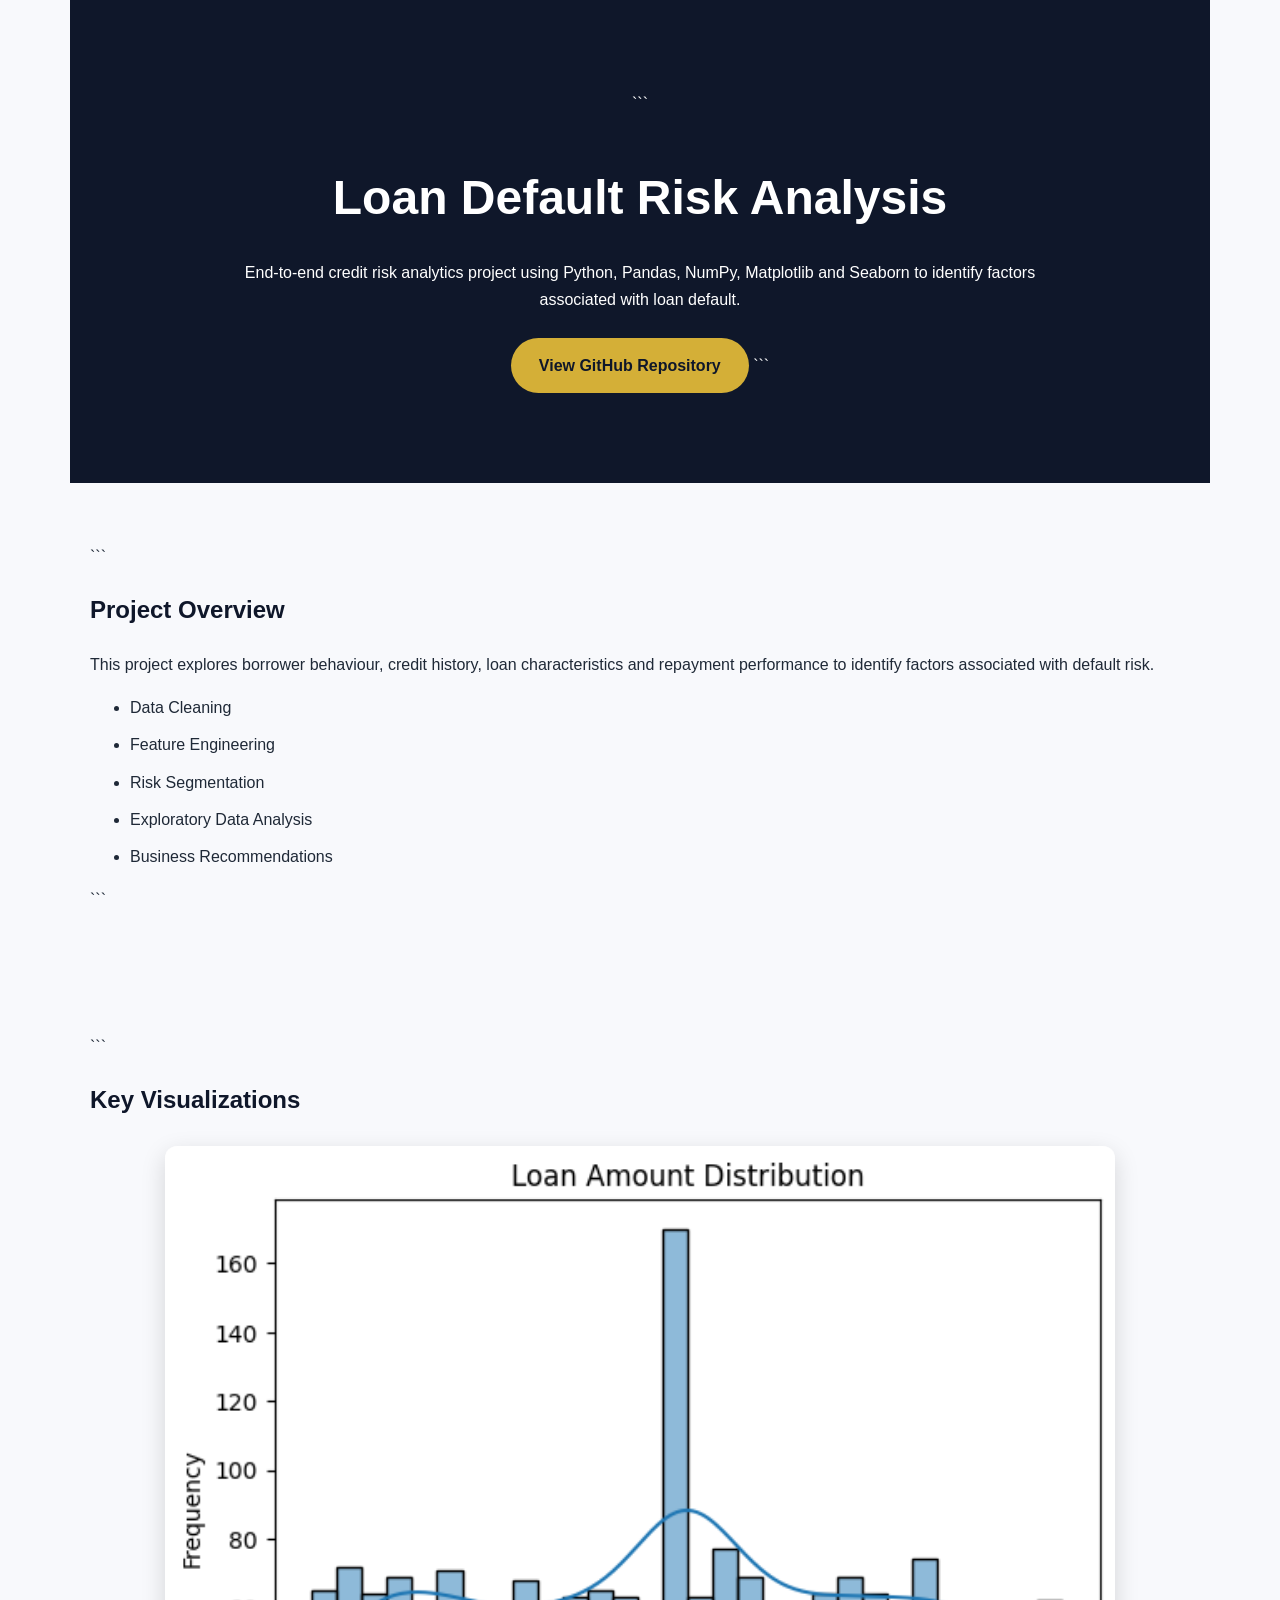
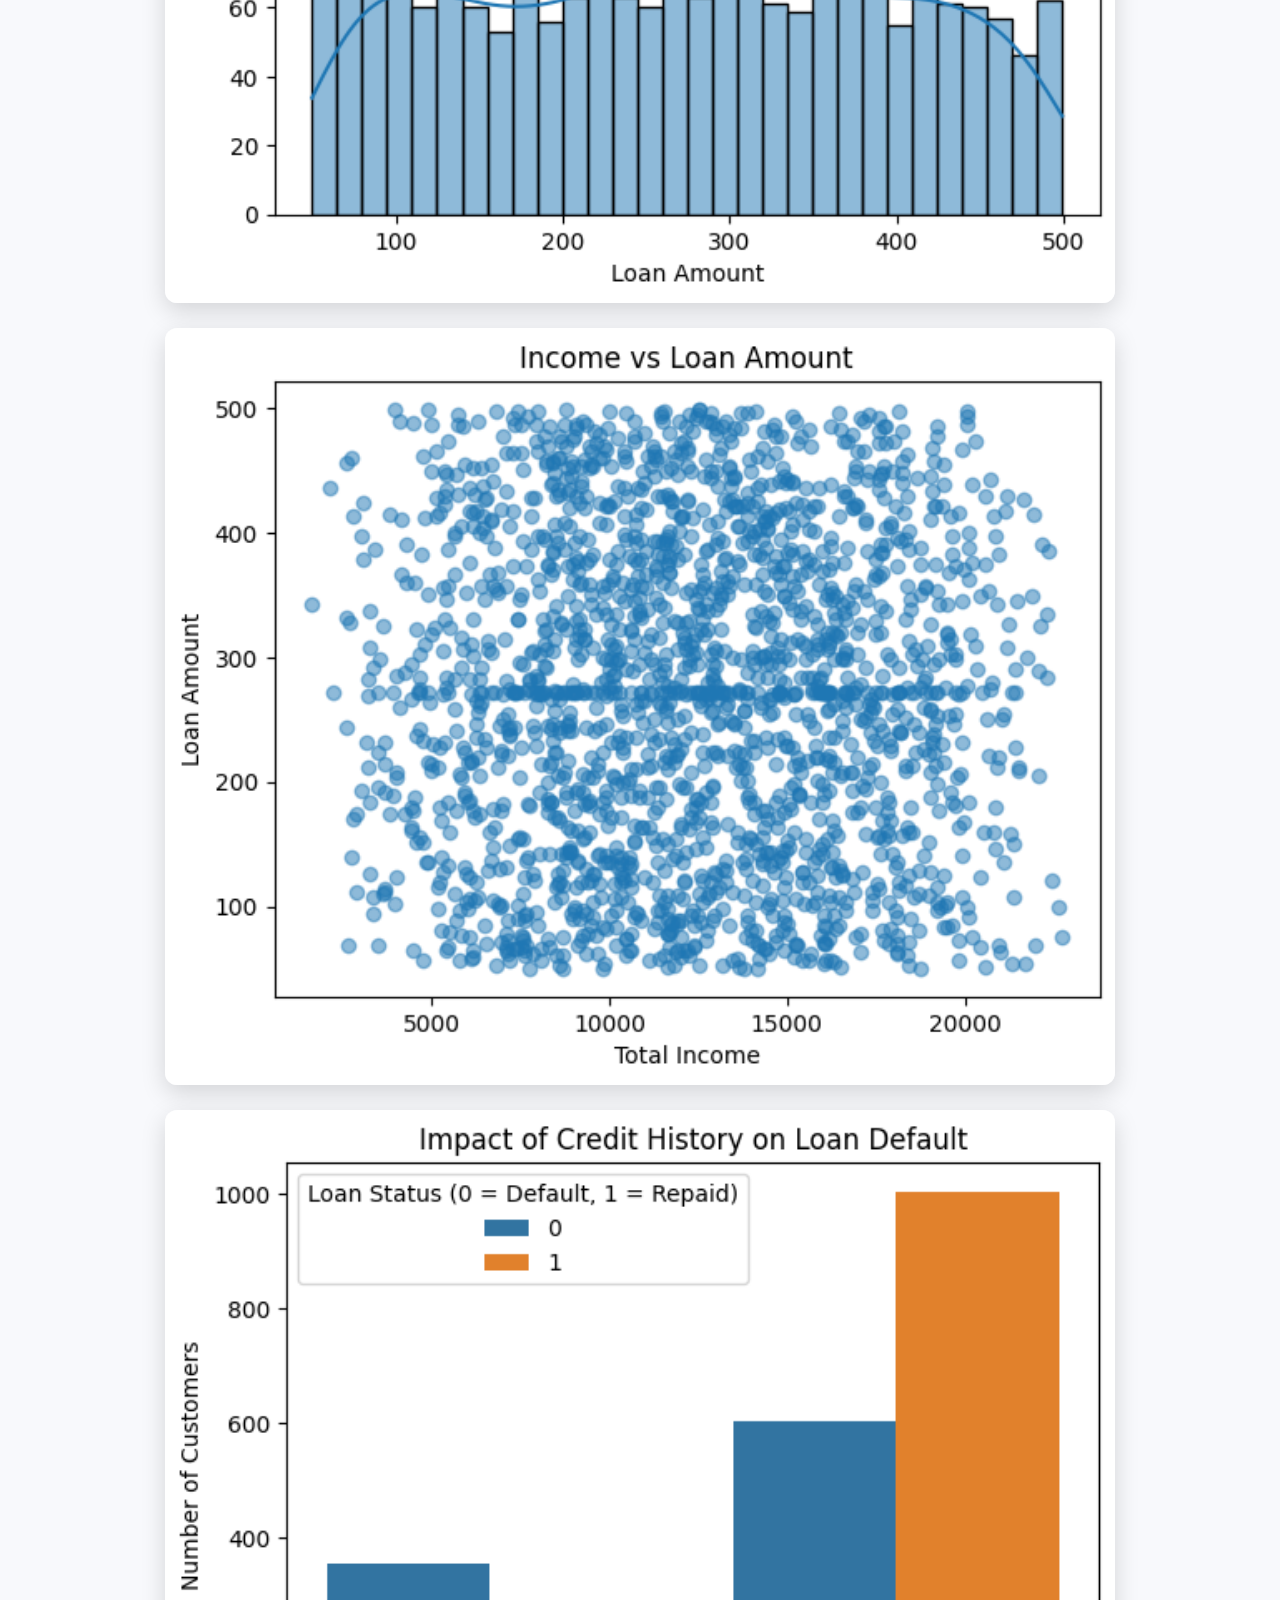
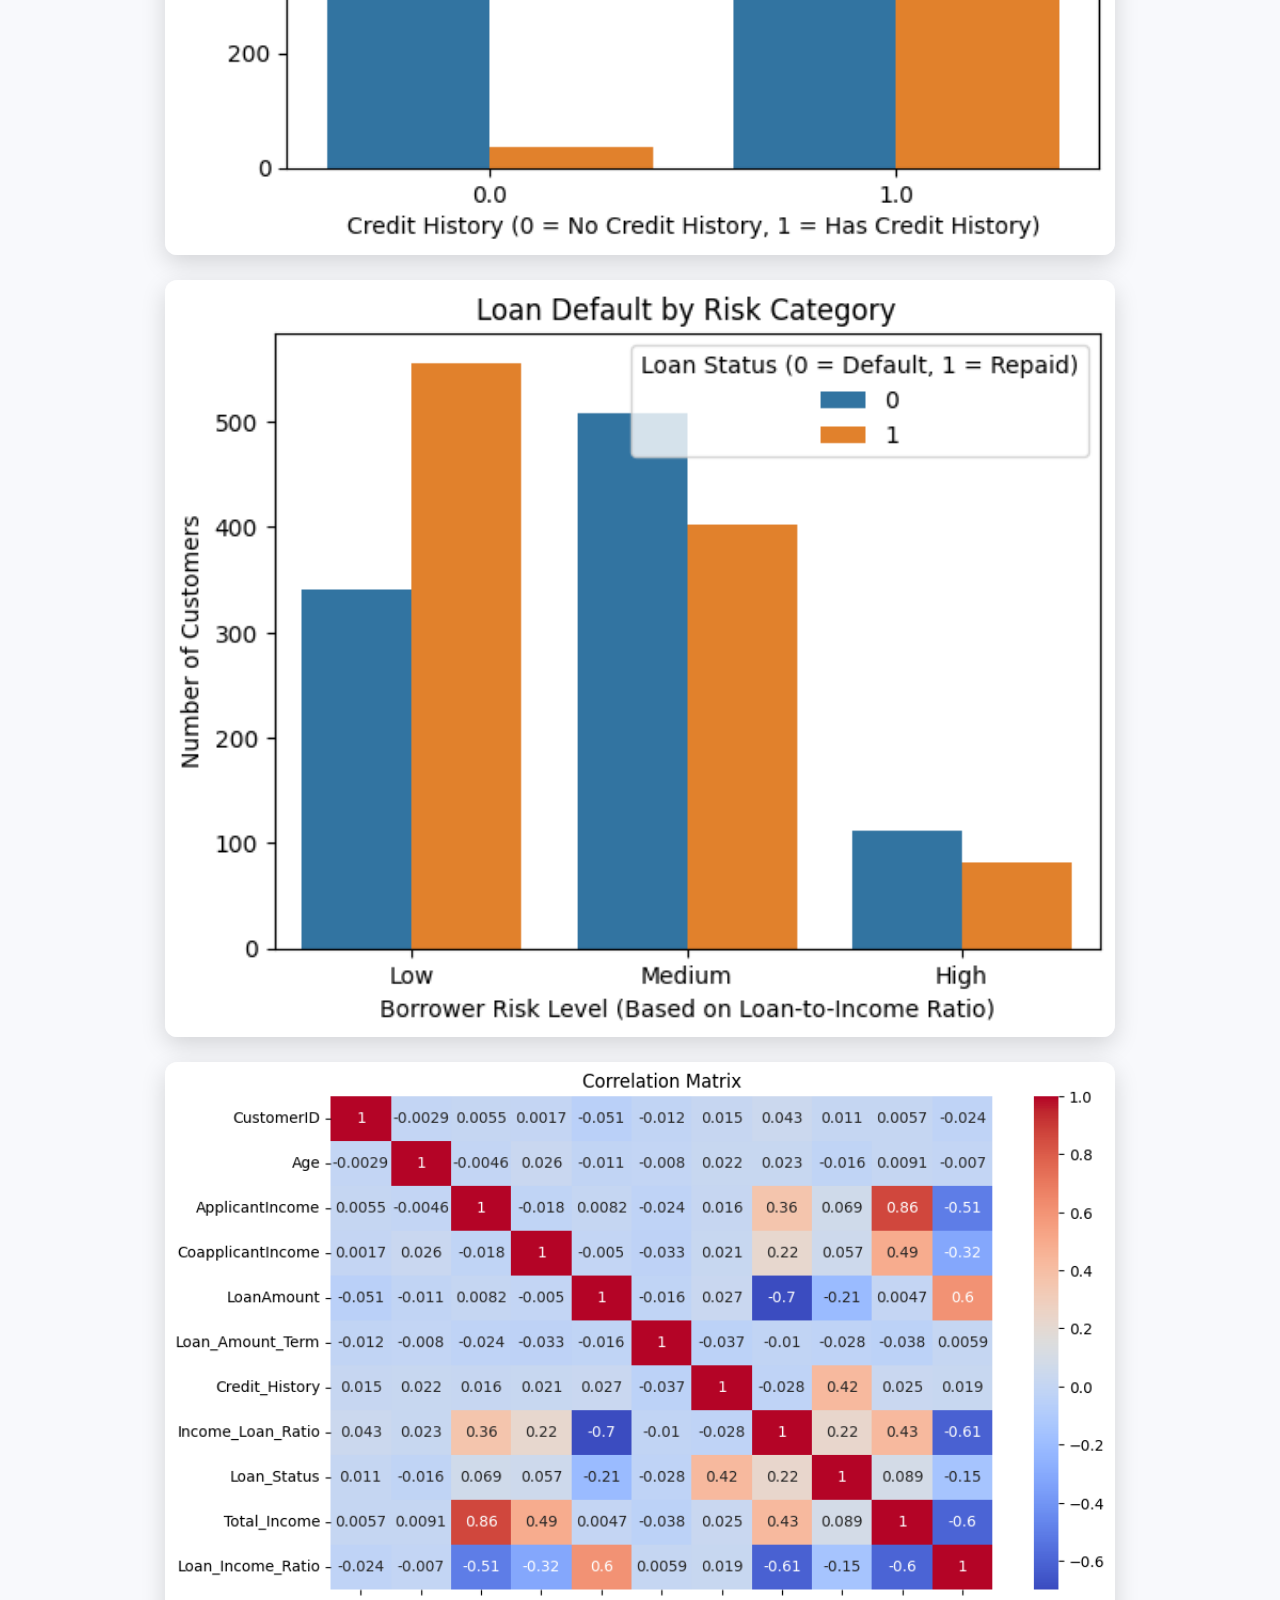
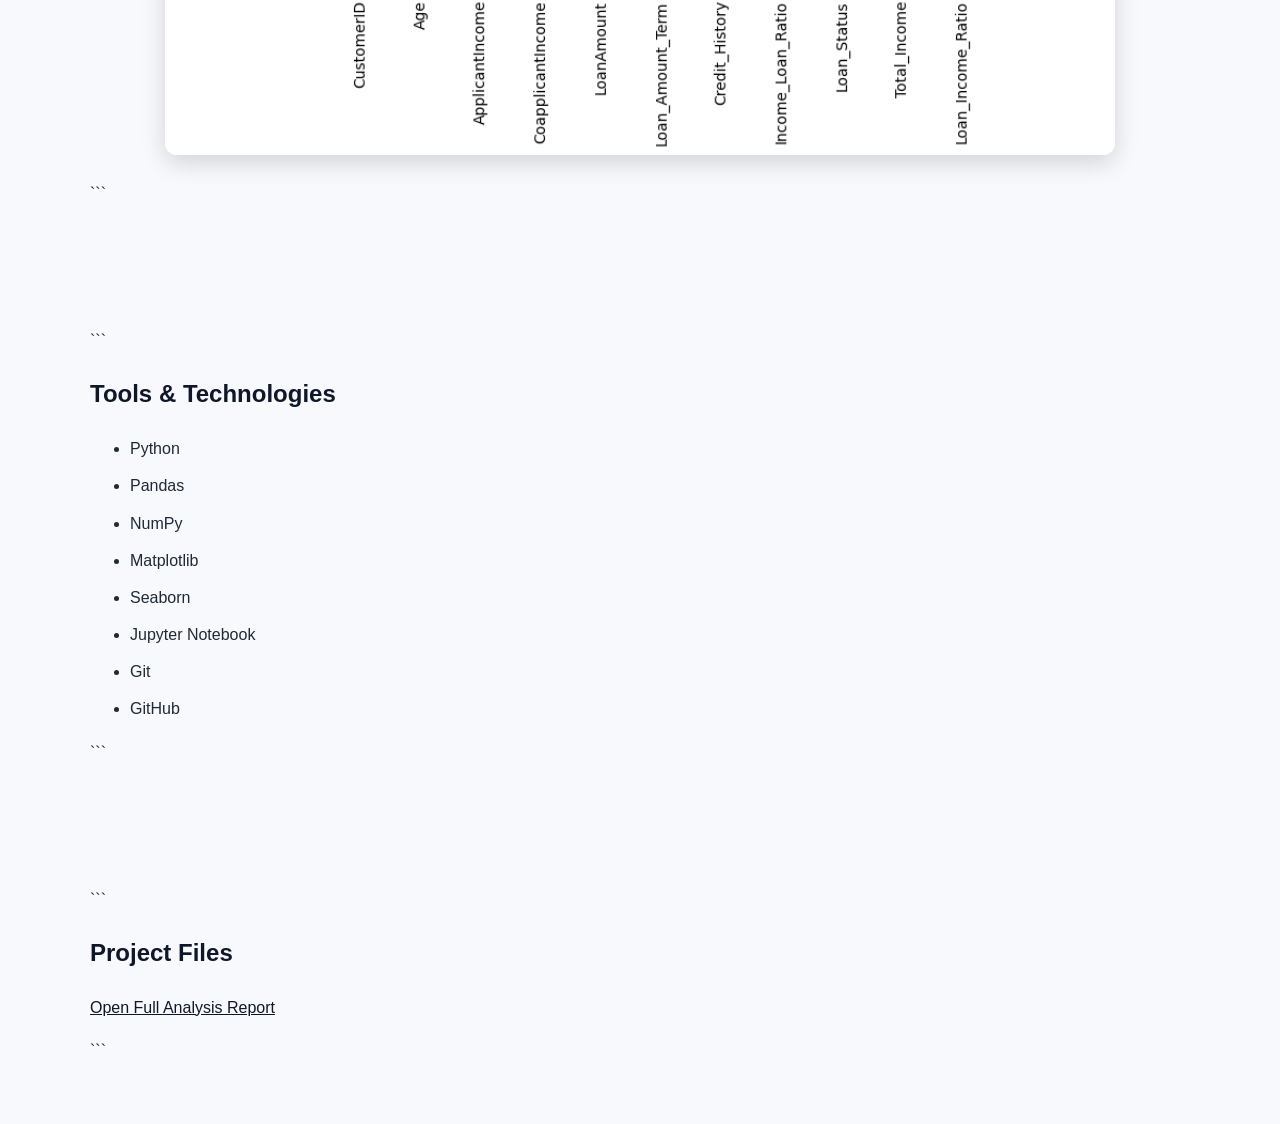
==== index.html @ a7ee49e1 "Add loan project website" ====
<!DOCTYPE html>

<html lang="en">

<head>
    <meta charset="UTF-8">
    <meta name="viewport" content="width=device-width, initial-scale=1.0">
    <title>Loan Default Risk Analysis</title>
    <link rel="stylesheet" href="style.css">
</head>

<body>

<section class="hero">

```
<h1>Loan Default Risk Analysis</h1>

<p>
    End-to-end credit risk analytics project using
    Python, Pandas, NumPy, Matplotlib and Seaborn
    to identify factors associated with loan default.
</p>

<a href="https://github.com/alfred-iheanacho/loan-default-risk-analysis"
   class="custom-btn">
    View GitHub Repository
</a>
```

</section>

<section>

```
<h2>Project Overview</h2>

<p>
    This project explores borrower behaviour,
    credit history, loan characteristics and
    repayment performance to identify factors
    associated with default risk.
</p>

<ul>
    <li>Data Cleaning</li>
    <li>Feature Engineering</li>
    <li>Risk Segmentation</li>
    <li>Exploratory Data Analysis</li>
    <li>Business Recommendations</li>
</ul>
```

</section>

<section>

```
<h2>Key Visualizations</h2>

<img src="outputs/charts/Loan Amount Distribution.png" alt="Loan Amount Distribution">

<img src="outputs/charts/Income vs Loan Amount.png" alt="Income vs Loan Amount">

<img src="outputs/charts/Impact of Credit History on Loan Default.png" alt="Credit History Impact">

<img src="outputs/charts/Loan Default by Risk Category.png" alt="Risk Category">

<img src="outputs/charts/Correlation Matrix.png" alt="Correlation Matrix">
```

</section>

<section>

```
<h2>Tools & Technologies</h2>

<ul>
    <li>Python</li>
    <li>Pandas</li>
    <li>NumPy</li>
    <li>Matplotlib</li>
    <li>Seaborn</li>
    <li>Jupyter Notebook</li>
    <li>Git</li>
    <li>GitHub</li>
</ul>
```

</section>

<section>

```
<h2>Project Files</h2>

<p>
    <a href="notebooks/loan_analysis.html">
        Open Full Analysis Report
    </a>
</p>
```

</section>

</body>

</html>
---- style.css ----
body {
background: #f8f9fc;
color: #1f2937;
font-family: "Segoe UI", sans-serif;
margin: 0;
padding: 0;
line-height: 1.7;
}

.hero {
background: #0f172a;
color: white;
text-align: center;
padding: 90px 20px;
}

.hero h1 {
font-size: 3rem;
margin-bottom: 20px;
}

.hero p {
max-width: 800px;
margin: auto;
}

.custom-btn {
display: inline-block;
margin-top: 25px;
background: #d4af37;
color: #0f172a;
text-decoration: none;
padding: 14px 28px;
border-radius: 999px;
font-weight: bold;
}

.custom-btn:hover {
background: #b8962f;
}

section {
max-width: 1100px;
margin: auto;
padding: 60px 20px;
}

h2 {
color: #0f172a;
}

img {
width: 100%;
max-width: 950px;
display: block;
margin: 25px auto;
border-radius: 12px;
box-shadow: 0 8px 25px rgba(0,0,0,0.15);
}

ul li {
margin-bottom: 10px;
}

a {
color: #0f172a;
}
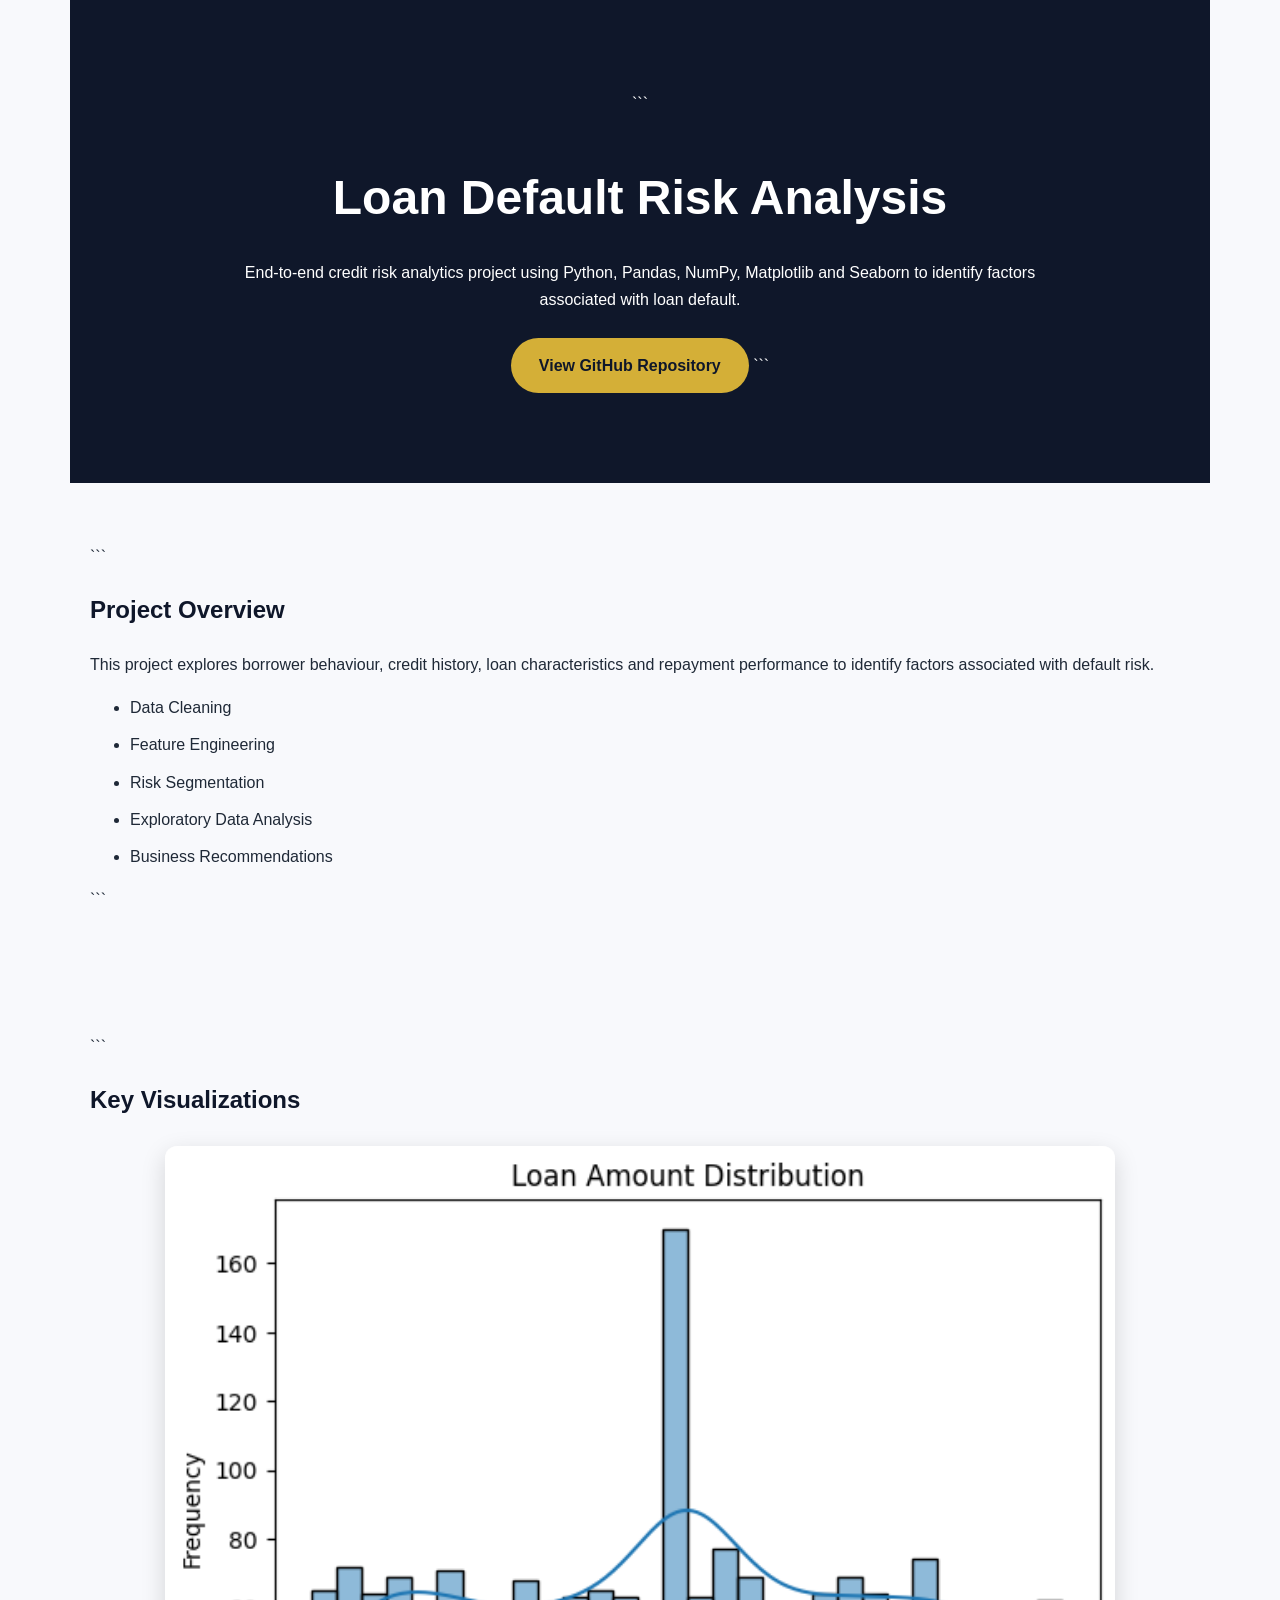
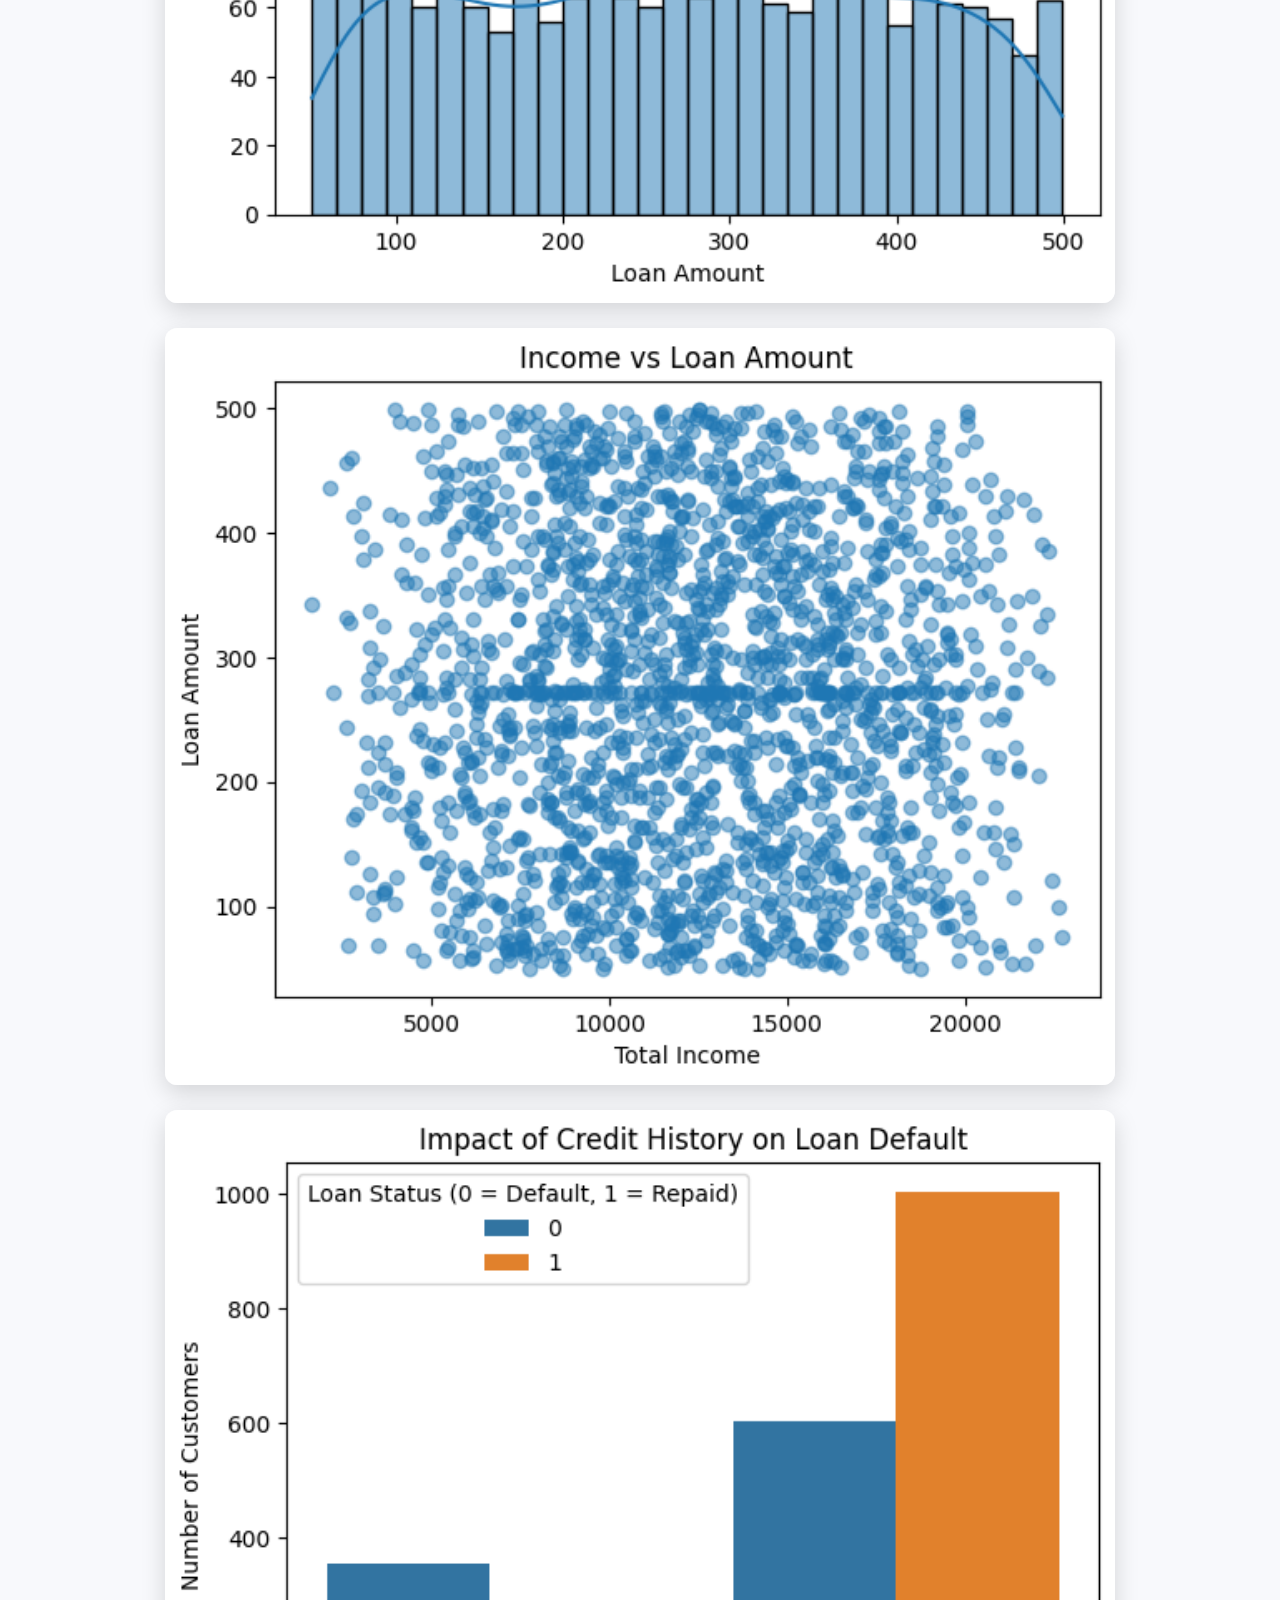
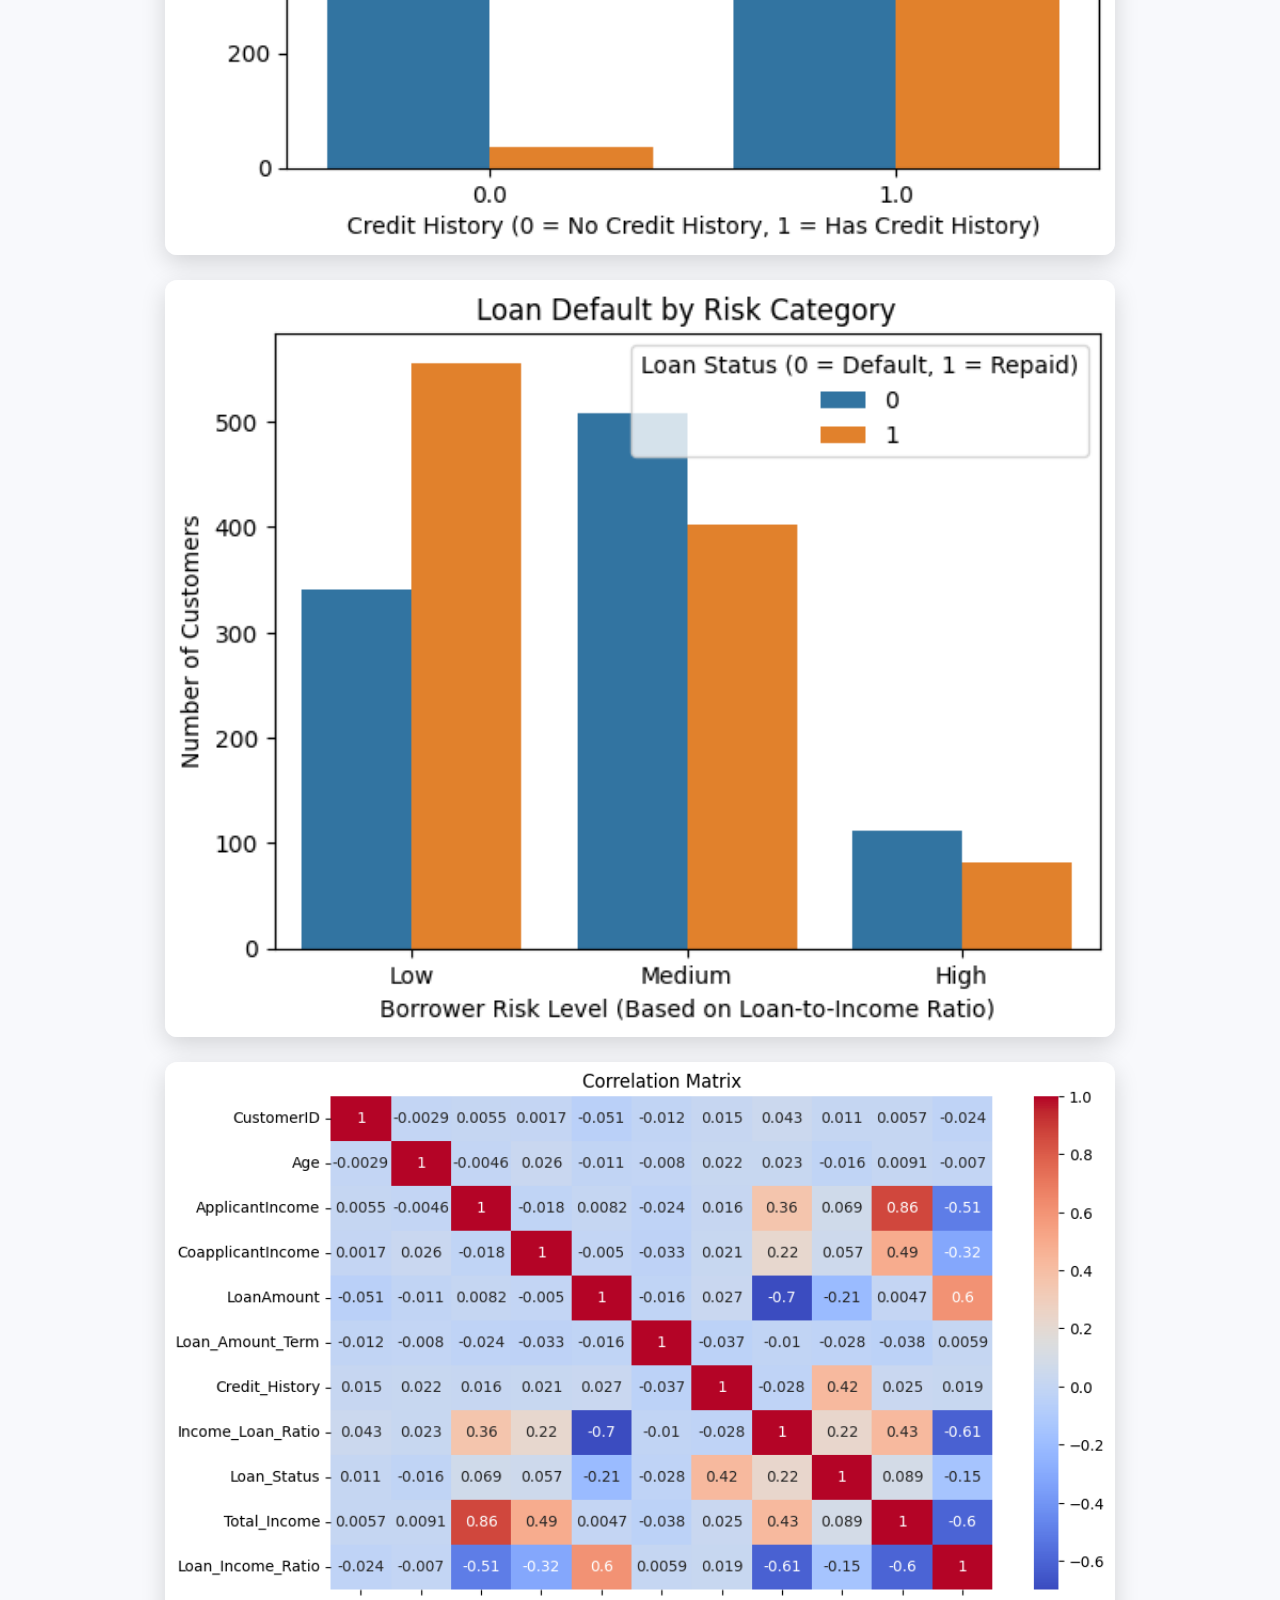
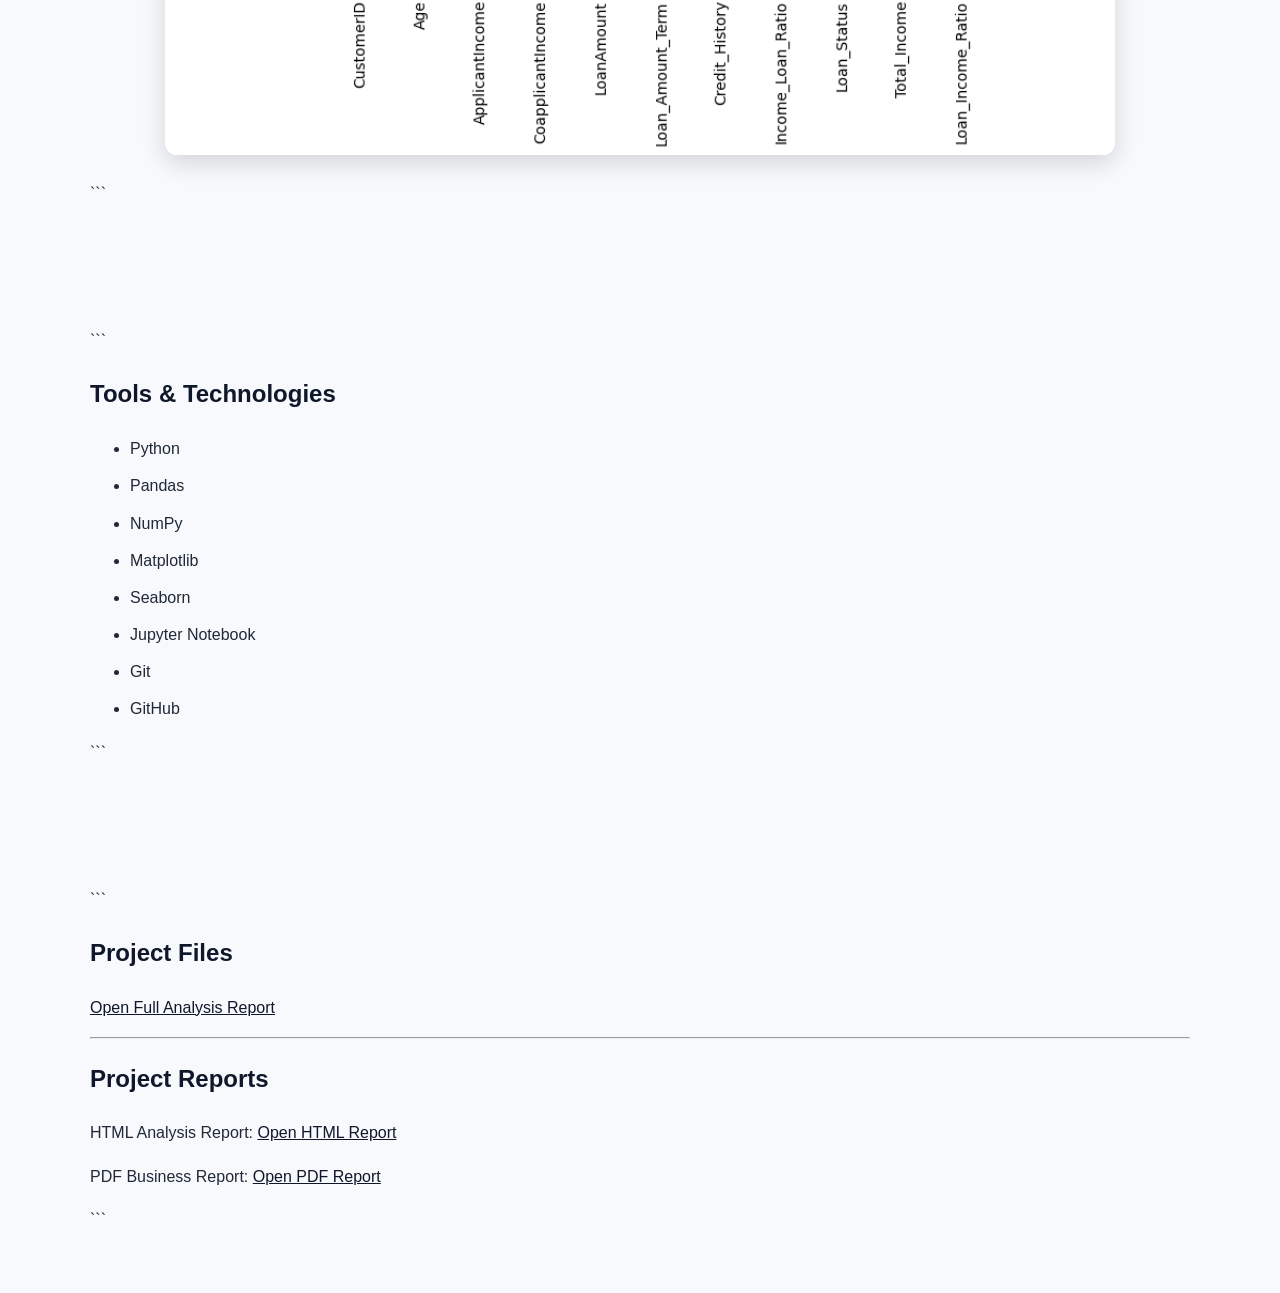
==== commit 27960306: "Add project reports section" ====
--- a/index.html
+++ b/index.html
@@ -96,8 +96,26 @@
 <h2>Project Files</h2>
 
 <p>
-    <a href="notebooks/loan_analysis.html">
+    <a href="notebooks/loan_analysis.html" target="_blank">
         Open Full Analysis Report
+    </a>
+</p>
+
+<hr>
+
+<h2>Project Reports</h2>
+
+<p>
+    HTML Analysis Report:
+    <a href="notebooks/loan_analysis.html" target="_blank">
+        Open HTML Report
+    </a>
+</p>
+
+<p>
+    PDF Business Report:
+    <a href="outputs/reports/LOAN_DEFAULT_RISK_ANALYSIS_REPORT.pdf" target="_blank">
+        Open PDF Report
     </a>
 </p>
 ```
